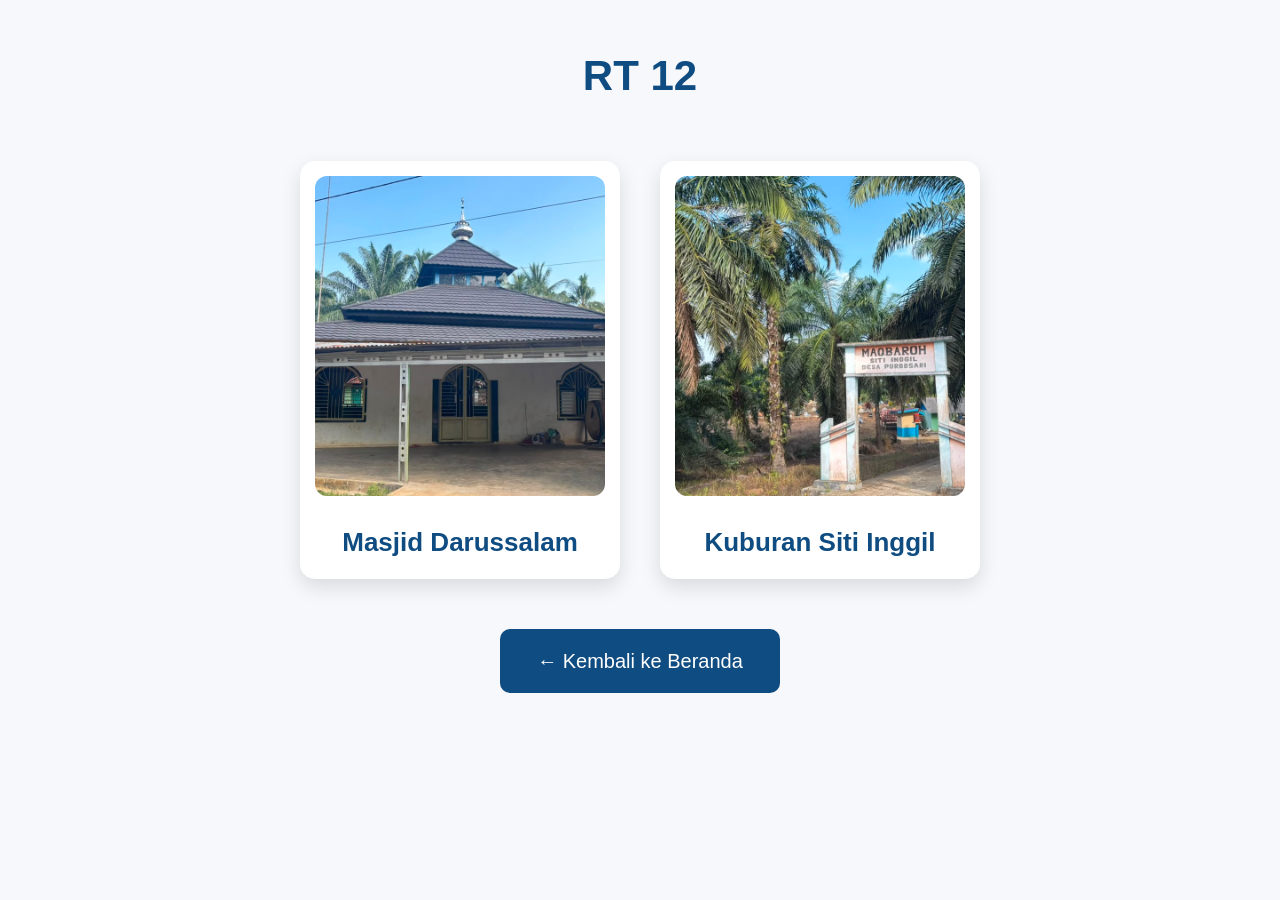
==== rt12.html @ a330aa32 "Upload awal website Desa Purbosari" ====
<!DOCTYPE html>
<html lang="id">
<head>
    <meta charset="UTF-8">
    <meta name="viewport" content="width=device-width, initial-scale=1.0">
    <title>RT 12 - Desa Purbosari</title>

    <link rel="stylesheet" href="style.css">

    <!-- CSS khusus RT 12 -->
    <style>
        .gallery-grid{
            display: flex;
            justify-content: center;
            gap: 40px;
            flex-wrap: wrap;
            max-width: 900px;
            margin: 0 auto;
        }

        .gallery-item{
            flex: 0 1 360px;
        }

        .gallery-item img{
            width: 100%;
            height: 320px;
            object-fit: cover;
        }

        .gallery-item h3{
            font-size: 26px;
        }
    </style>

</head>

<body>

<section class="gallery">

    <h1>RT 12</h1>

    <div class="gallery-grid">

        <!-- Masjid Darussalam -->
        <div class="gallery-item">
            <img src="images/masjid-darussalam.jpeg" alt="Masjid Darussalam">
            <h3>Masjid Darussalam</h3>
        </div>

        <!-- Kuburan Siti Inggil -->
        <div class="gallery-item">
            <img src="images/kuburan-siti-inggil.jpeg" alt="Kuburan Siti Inggil">
            <h3>Kuburan Siti Inggil</h3>
        </div>

    </div>

    <a href="index.html" class="back-btn">
        ← Kembali ke Beranda
    </a>

</section>

</body>
</html>
---- style.css ----
/*=========================================================
    DATABASE DESA PURBOSARI 2026
    STYLE.CSS - BAGIAN 1
=========================================================*/



/*=========================================================
    RESET
=========================================================*/

*{
    margin:0;
    padding:0;
    box-sizing:border-box;
}

html{
    scroll-behavior:smooth;
}

body{
    font-family:'Poppins',sans-serif;
    background:#f6f8fb;
    color:#333;
    overflow-x:hidden;
    line-height:1.7;
}



/*=========================================================
    SCROLLBAR
=========================================================*/

::-webkit-scrollbar{
    width:10px;
}

::-webkit-scrollbar-track{
    background:#e9eef5;
}

::-webkit-scrollbar-thumb{
    background:#0F4C81;
    border-radius:20px;
}

::-webkit-scrollbar-thumb:hover{
    background:#0b3b63;
}



/*=========================================================
    CONTAINER
=========================================================*/

.container{
    width:90%;
    max-width:1200px;
    margin:auto;
}



/*=========================================================
    HERO
=========================================================*/

.hero{

    position:relative;

    width:100%;

    min-height:100vh;

    display:flex;

    justify-content:center;

    align-items:center;

    text-align:center;

    background:
        linear-gradient(rgba(15,76,129,.75),
        rgba(15,76,129,.75)),
        url("background.jpg");

    background-size:cover;

    background-position:center;

    background-attachment:fixed;

    overflow:hidden;

}



/*=========================================================
    OVERLAY
=========================================================*/

.overlay{

    position:absolute;

    inset:0;

    background:rgba(0,0,0,.15);

}



/*=========================================================
    HERO CONTENT
=========================================================*/

.hero-content{

    position:relative;

    z-index:2;

    max-width:900px;

    padding:20px;

}



/*=========================================================
    LOGO
=========================================================*/

.logo{

    width: 300px;

    margin-bottom:25px;

    transition:.4s;

    cursor:pointer;

    filter:drop-shadow(0 10px 25px rgba(0,0,0,.3));

}

.logo:hover{

    transform:scale(1.06);

}



/*=========================================================
    HERO TITLE
=========================================================*/

#heroTitle{

    font-size:3.5rem;

    font-weight:800;

    color:#fff;

    letter-spacing:2px;

    margin-bottom:20px;

    text-shadow:0 5px 15px rgba(0,0,0,.3);

}



/*=========================================================
    HERO SUBTITLE
=========================================================*/

#heroSubtitle{

    color:#fff;

    font-size:1.2rem;

    font-weight:300;

    line-height:1.8;

    margin-bottom:40px;

    white-space:pre-line;

    text-shadow:0 3px 10px rgba(0,0,0,.3);

}



/*=========================================================
    TOMBOL
=========================================================*/

.scroll-btn{

    display:inline-flex;

    align-items:center;

    gap:10px;

    padding:15px 34px;

    background:#ffffff;

    color:#0F4C81;

    border-radius:50px;

    text-decoration:none;

    font-weight:600;

    transition:.35s;

    box-shadow:0 12px 35px rgba(0,0,0,.18);

}

.scroll-btn:hover{

    transform:translateY(-5px);

    background:#0F4C81;

    color:#fff;

}

.scroll-btn i{

    transition:.35s;

}

.scroll-btn:hover i{

    transform:translateY(4px);

}



/*=========================================================
    BAGIAN 2 DIMULAI DARI SINI
=========================================================*/
/*=========================================================
    ABOUT SECTION
=========================================================*/

.about{

    padding:100px 0;

    background:#ffffff;

}

.about .container{

    max-width:1000px;

}



/*=========================================================
    JUDUL ABOUT
=========================================================*/

#aboutTitle{

    text-align:center;

    font-size:2.3rem;

    color:#0F4C81;
    
    margin-bottom:50px;

    font-weight:700;

    opacity:0;

    transform:translateY(25px);

    transition:.7s;

}

#aboutTitle.show{

    opacity:1;

    transform:translateY(0);

}



/*=========================================================
    TYPING TEXT
=========================================================*/

#typingText{

    font-size:1.05rem;

    line-height:2;

    color:#444;

    text-align:justify;

}


        #typingText p{

    display:none;

    margin-bottom:30px;

    word-break:break-word;

}



/*=========================================================
    CURSOR MENGETIK
=========================================================*/

.typing-cursor{

    border-right:3px solid #0F4C81;

    animation:cursorBlink .8s infinite;

}

@keyframes cursorBlink{

    50%{

        border-color:transparent;

    }

}



/*=========================================================
    DIVIDER
=========================================================*/

.divider{

    width:100%;

    height:90px;

    background:linear-gradient(
        180deg,
        #ffffff 0%,
        #eef4fb 100%
    );

}


/*=========================================================
    ANIMASI PARAGRAF
=========================================================*/

/*=========================================================
    SELEKSI TEKS
=========================================================*/

::selection{

    background:#0F4C81;

    color:#ffffff;

}



/*=========================================================
    BAGIAN 3 DIMULAI DARI SINI
=========================================================*/
/*=========================================================
    DATABASE RT
=========================================================*/

.rt-section{

    padding:100px 0;

    background:#eef4fb;

}

.rt-section h2{

    text-align:center;

    color:#0F4C81;

    font-size:2.3rem;

    font-weight:700;

    margin-bottom:60px;

}



/*=========================================================
    GRID RT
=========================================================*/

.rt-grid{

    display:grid;

    grid-template-columns:repeat(3,1fr);

    gap:30px;

    align-items:start;

}

.rt-column{

    display:flex;

    flex-direction:column;

    gap:20px;

}



/*=========================================================
    KARTU RT
=========================================================*/

.rt-card{

    display:flex;

    align-items:center;

    justify-content:center;

    gap:12px;

    padding:18px 20px;

    background:#ffffff;

    color:#0F4C81;

    text-decoration:none;

    font-weight:600;

    font-size:1.05rem;

    border-radius:18px;

    box-shadow:0 10px 25px rgba(0,0,0,.08);

    transition:
        transform .35s,
        box-shadow .35s,
        background .35s,
        color .35s;

    position:relative;

    overflow:hidden;

    opacity:0;

    transform:translateY(35px);

}



/*=========================================================
    RT MUNCUL
=========================================================*/

.rt-card.show{

    opacity:1;

    transform:translateY(0);

}



/*=========================================================
    HOVER
=========================================================*/

.rt-card:hover{

    background:#0F4C81;

    color:#ffffff;

    transform:translateY(-6px);

    box-shadow:0 20px 40px rgba(15,76,129,.25);

}

.rt-card i{

    font-size:1.3rem;

    transition:.35s;

}



/*=========================================================
    RIPPLE EFFECT
=========================================================*/

.ripple{

    position:absolute;

    border-radius:50%;

    transform:scale(0);

    background:rgba(255,255,255,.45);

    animation:ripple .6s linear;

    pointer-events:none;

}

@keyframes ripple{

    to{

        transform:scale(4);

        opacity:0;

    }

}



/*=========================================================
    SHADOW SAAT FOKUS
=========================================================*/

.rt-card:focus{

    outline:none;

    box-shadow:
        0 0 0 4px rgba(15,76,129,.2),
        0 12px 30px rgba(0,0,0,.15);

}



/*=========================================================
    ANIMASI ICON
=========================================================*/

.rt-card:hover i{

    transform:scale(1.15) rotate(-8deg);

}



/*=========================================================
    BAGIAN 4 DIMULAI DARI SINI
=========================================================*/
/*=========================================================
    FOOTER
=========================================================*/

footer{

    background:#0F4C81;

    color:#ffffff;

    text-align:center;

    padding:60px 20px;

}

footer h3{

    font-size:1.8rem;

    margin-bottom:15px;

    font-weight:700;

}

footer p{

    margin:8px 0;

    line-height:1.8;

    opacity:.95;

}

footer hr{

    width:120px;

    margin:25px auto;

    border:none;

    border-top:2px solid rgba(255,255,255,.3);

}



/*=========================================================
    TABLET
=========================================================*/

@media (max-width:992px){

    #heroTitle{

        font-size:2.8rem;

    }

    #heroSubtitle{

        font-size:1.05rem;

    }

    .logo{

        width:140px;

    }

    .rt-grid{

        grid-template-columns:repeat(2,1fr);

    }

}



/*=========================================================
    MOBILE
=========================================================*/

@media (max-width:768px){

    .container{

        width:92%;

    }

    .hero{

        background-attachment:scroll;

        padding:40px 0;

    }

    .logo{

        width:120px;

    }

    #heroTitle{

        font-size:2rem;

        letter-spacing:1px;

    }

    #heroSubtitle{

        font-size:.95rem;

        line-height:1.7;

    }

    .scroll-btn{

        padding:13px 26px;

        font-size:.95rem;

    }

    #aboutTitle,

    .rt-section h2{

        font-size:1.8rem;

    }

    #typingText{

        font-size:.97rem;

        line-height:1.9;

    }

    .rt-grid{

        grid-template-columns:1fr;

        gap:18px;

    }

    .rt-column{

        gap:18px;

    }

    .rt-card{

        padding:16px;

        font-size:1rem;

    }

    footer{

        padding:50px 20px;

    }

}



/*=========================================================
    MOBILE KECIL
=========================================================*/

@media (max-width:480px){

    #heroTitle{

        font-size:1.6rem;

    }

    #heroSubtitle{

        font-size:.9rem;

    }

    .logo{

        width:100px;

    }

    .scroll-btn{

        width:100%;

        justify-content:center;

    }

}


/*=========================================
    HALAMAN RT 09
=========================================*/

.gallery{
    width:90%;
    max-width:1200px;
    margin:40px auto;
}

.gallery h1{
    text-align:center;
    color:#0F4C81;
    font-size:42px;
    margin-bottom:50px;
}

.gallery-grid{
    display:grid;
    grid-template-columns:repeat(3,1fr);
    gap:30px;
    justify-items:center;
}

.gallery-item{
    width:100%;
    max-width:320px;
    text-align:center;
    background:#ffffff;
    padding:15px;
    border-radius:15px;
    box-shadow:0 8px 20px rgba(0,0,0,0.12);
}

.gallery-item img{
    width:100%;
    height:220px;
    object-fit:cover;
    border-radius:12px;
}

.gallery-item h3{
    margin-top:15px;
    font-size:20px;
    color:#0F4C81;
}

.gallery-item p{
    margin-top:8px;
    font-size:17px;
    color:#555;
}

.back-btn{
    display:block;
    width:280px;
    margin:50px auto 0;
    padding:15px;
    text-align:center;
    background:#0F4C81;
    color:#fff;
    text-decoration:none;
    border-radius:10px;
    font-size:20px;
    transition:0.3s;
}

.back-btn:hover{
    background:#083456;
}
/* Logo Desa */
.logo-desa{
    display: block;
    width: 300px;
    max-width: 100%;
    height: auto;
    margin: 0 auto 25px;
}
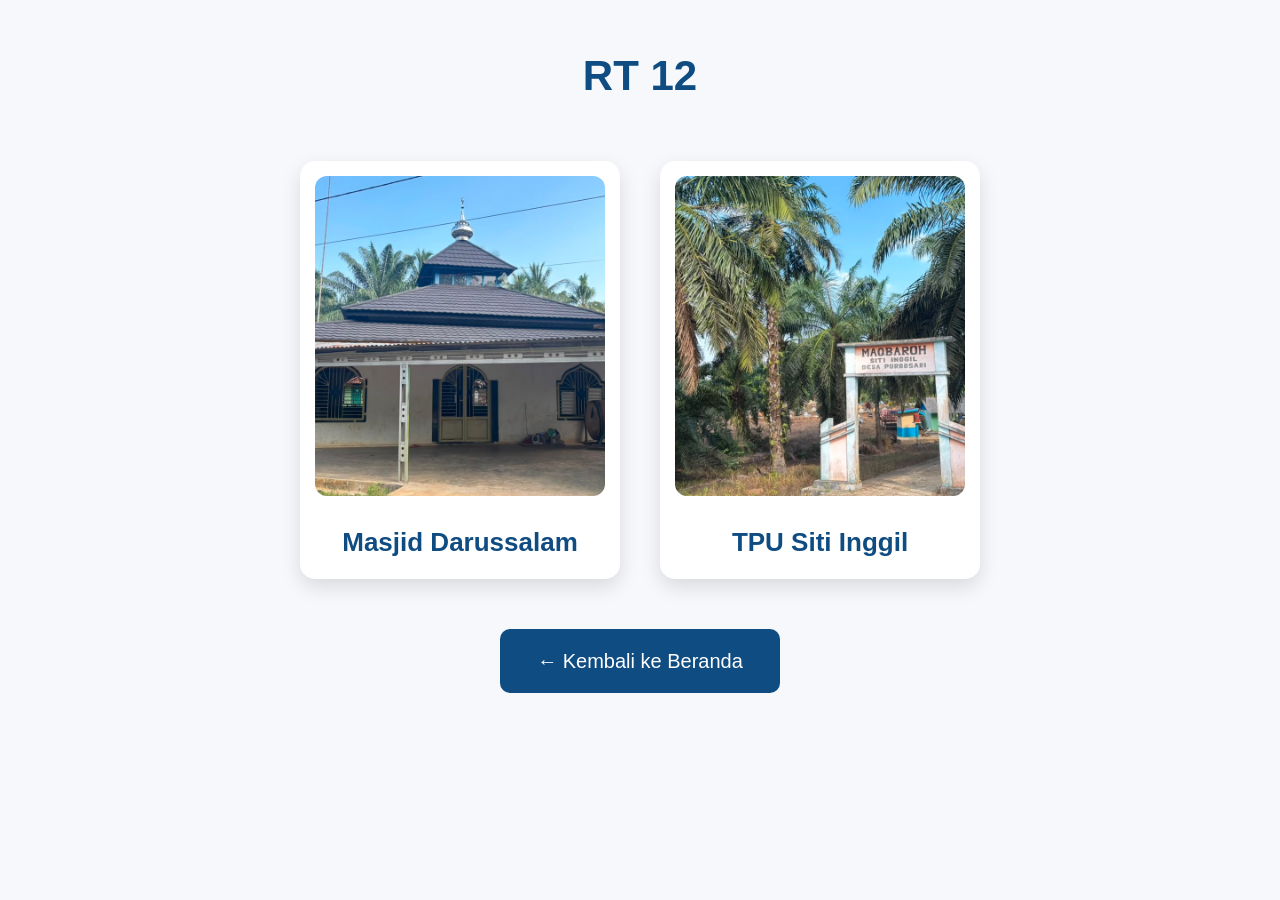
==== commit 40fe8766: "Menambahkan gambar Aula Pendidikan Islam API" ====
--- a/rt12.html
+++ b/rt12.html
@@ -51,8 +51,8 @@
 
         <!-- Kuburan Siti Inggil -->
         <div class="gallery-item">
-            <img src="images/kuburan-siti-inggil.jpeg" alt="Kuburan Siti Inggil">
-            <h3>Kuburan Siti Inggil</h3>
+            <img src="images/kuburan-siti-inggil.jpeg" alt="TPU Siti Inggil">
+            <h3>TPU Siti Inggil</h3>
         </div>
 
     </div>
